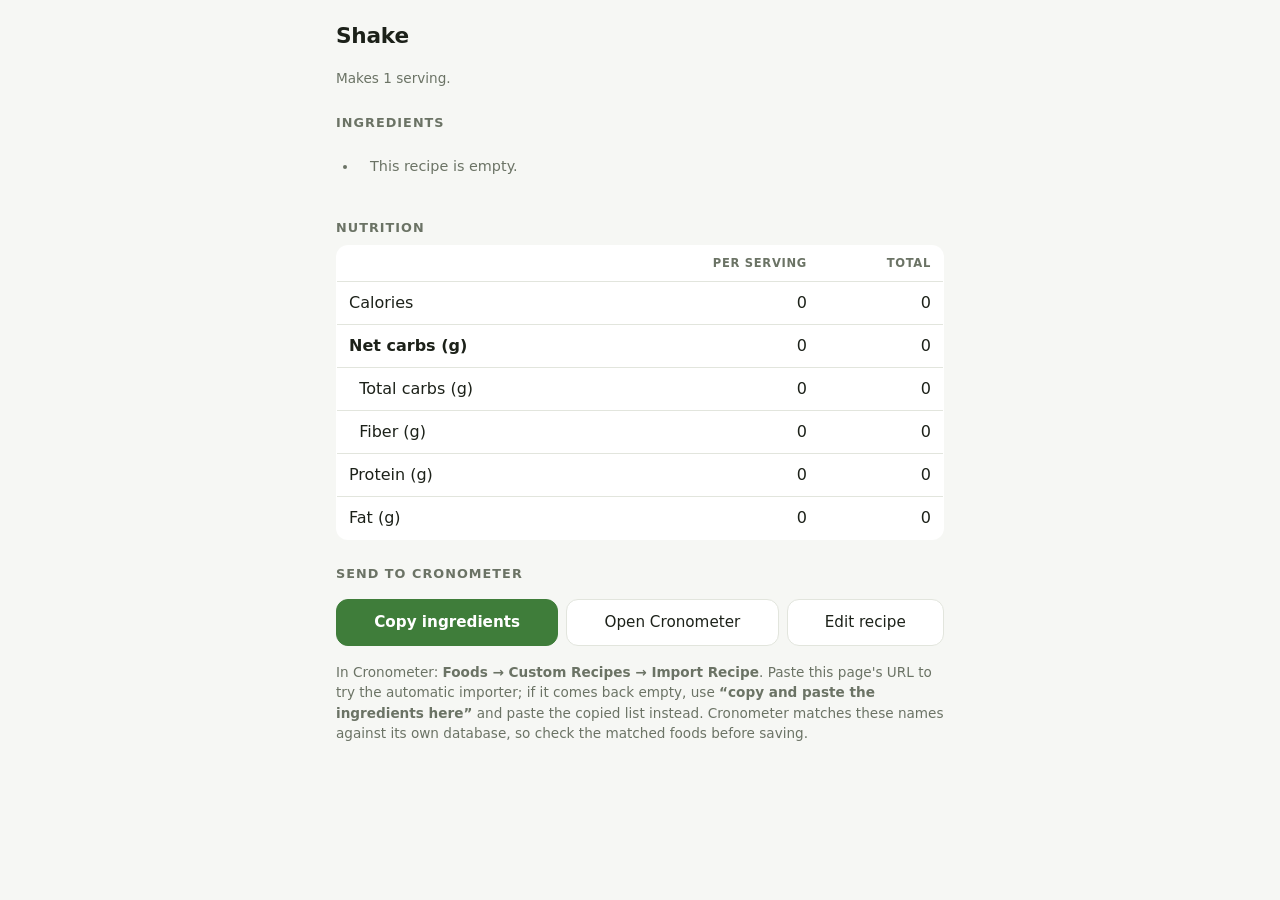
==== recipe.html @ 305732d8 "Add static shake builder with macro calculation and Cronometer handoff A no-build, no-backend web ap" ====
<!doctype html>
<html lang="en">
<head>
<meta charset="utf-8">
<meta name="viewport" content="width=device-width, initial-scale=1">
<title>Shake recipe</title>
<link rel="stylesheet" href="css/styles.css">
</head>
<body class="recipe-page">
<div class="wrap" id="recipe" itemscope itemtype="https://schema.org/Recipe">

  <div id="banner" hidden class="banner"></div>

  <h1 itemprop="name" id="r-name">Shake</h1>
  <p class="note" id="r-yield">Makes <span itemprop="recipeYield">1</span> serving.</p>

  <h2>Ingredients</h2>
  <ul class="recipe-ingredients" id="r-ingredients"></ul>

  <h2>Nutrition</h2>
  <table class="nutrition">
    <thead>
      <tr><th scope="col">&nbsp;</th><th scope="col">Per serving</th><th scope="col">Total</th></tr>
    </thead>
    <tbody>
      <tr><td>Calories</td><td id="r-kcal">0</td><td id="r-kcal-t">0</td></tr>
      <tr><td><b>Net carbs (g)</b></td><td id="r-netCarb">0</td><td id="r-netCarb-t">0</td></tr>
      <tr><td>&nbsp;&nbsp;Total carbs (g)</td><td id="r-carb">0</td><td id="r-carb-t">0</td></tr>
      <tr><td>&nbsp;&nbsp;Fiber (g)</td><td id="r-fiber">0</td><td id="r-fiber-t">0</td></tr>
      <tr><td>Protein (g)</td><td id="r-protein">0</td><td id="r-protein-t">0</td></tr>
      <tr><td>Fat (g)</td><td id="r-fat">0</td><td id="r-fat-t">0</td></tr>
    </tbody>
  </table>

  <h2>Send to Cronometer</h2>
  <div class="actions">
    <button class="btn btn-primary" id="copy-ingredients" type="button">Copy ingredients</button>
    <a class="btn" id="cronometer" href="https://cronometer.com/#foods" target="_blank" rel="noopener">Open Cronometer</a>
    <a class="btn" id="edit" href="index.html">Edit recipe</a>
  </div>

  <p class="note">
    In Cronometer: <b>Foods → Custom Recipes → Import Recipe</b>. Paste this page's URL to try
    the automatic importer; if it comes back empty, use <b>“copy and paste the ingredients
    here”</b> and paste the copied list instead. Cronometer matches these names against its own
    database, so check the matched foods before saving.
  </p>

</div>

<script src="js/shared.js"></script>
<script src="js/recipe.js"></script>
</body>
</html>
---- css/styles.css ----
:root {
  --bg: #f6f7f4;
  --surface: #ffffff;
  --border: #e2e5dd;
  --text: #1c2119;
  --muted: #6b7365;
  --accent: #3f7d3a;
  --accent-soft: #eaf3e8;
  --accent-text: #ffffff;
  --warn: #a8600f;
  --radius: 12px;
  --bar-h: 84px;
}

@media (prefers-color-scheme: dark) {
  :root {
    --bg: #14170f;
    --surface: #1d211a;
    --border: #2e3428;
    --text: #e8ece3;
    --muted: #9aa392;
    --accent: #7cbb6f;
    --accent-soft: #232b1f;
    --accent-text: #10140c;
    --warn: #d99a4a;
  }
}

* { box-sizing: border-box; }

html { -webkit-text-size-adjust: 100%; }

body {
  margin: 0;
  background: var(--bg);
  color: var(--text);
  font: 16px/1.5 system-ui, -apple-system, "Segoe UI", Roboto, sans-serif;
  overflow-wrap: break-word;
}

.wrap {
  max-width: 640px;
  margin: 0 auto;
  padding: 16px 16px calc(var(--bar-h) + 32px);
}

h1 {
  font-size: 1.35rem;
  letter-spacing: -0.01em;
  margin: 4px 0 16px;
}

h2 {
  font-size: 0.8rem;
  text-transform: uppercase;
  letter-spacing: 0.08em;
  color: var(--muted);
  margin: 24px 0 8px;
}

/* ---------- form controls ---------- */

label { display: block; }

.field { margin-bottom: 12px; }

.field > span {
  display: block;
  font-size: 0.78rem;
  color: var(--muted);
  margin-bottom: 4px;
}

input[type="text"],
input[type="number"] {
  width: 100%;
  /* 16px minimum: anything smaller makes iOS zoom on focus. */
  font: inherit;
  font-size: 16px;
  padding: 11px 12px;
  color: var(--text);
  background: var(--surface);
  border: 1px solid var(--border);
  border-radius: var(--radius);
}

input:focus-visible,
button:focus-visible {
  outline: 2px solid var(--accent);
  outline-offset: 2px;
}

.row-2 { display: flex; gap: 12px; }
.row-2 .field:first-child { flex: 1; }
.row-2 .field:last-child { width: 96px; }

/* ---------- ingredient rows ---------- */

.list {
  list-style: none;
  margin: 0;
  padding: 0;
  border: 1px solid var(--border);
  border-radius: var(--radius);
  background: var(--surface);
  overflow: hidden;
}

.list li + li { border-top: 1px solid var(--border); }

/* Wraps so the detail line gets the full row width instead of the ~180px left
   over beside the stepper, which forced every row onto two lines. */
.item {
  display: flex;
  flex-wrap: wrap;
  align-items: center;
  gap: 2px 12px;
  padding: 10px 12px;
  min-height: 56px;
}

.item.on { background: var(--accent-soft); }

.item-main { flex: 1; min-width: 0; }

.item-name { display: block; }

.item-sub {
  flex-basis: 100%;
  font-size: 0.78rem;
  color: var(--muted);
  font-variant-numeric: tabular-nums;
}

.unverified {
  color: var(--warn);
  cursor: help;
}

/* ---------- stepper ---------- */

.stepper {
  display: flex;
  align-items: center;
  gap: 2px;
  flex: none;
}

.stepper button {
  width: 44px;
  height: 44px;
  font: inherit;
  font-size: 1.25rem;
  line-height: 1;
  color: var(--text);
  background: var(--bg);
  border: 1px solid var(--border);
  border-radius: 10px;
  cursor: pointer;
}

.stepper button:active { background: var(--accent-soft); }

.stepper .qty {
  min-width: 46px;
  text-align: center;
  font-variant-numeric: tabular-nums;
  font-weight: 600;
}

.add {
  flex: none;
  width: 44px;
  height: 44px;
  font: inherit;
  font-size: 1.4rem;
  line-height: 1;
  color: var(--accent);
  background: var(--bg);
  border: 1px solid var(--border);
  border-radius: 10px;
  cursor: pointer;
}

/* ---------- buttons ---------- */

.actions {
  display: flex;
  flex-wrap: wrap;
  gap: 8px;
  margin-top: 16px;
}

.btn {
  flex: 1 1 auto;
  min-height: 44px;
  padding: 11px 16px;
  font: inherit;
  font-size: 0.95rem;
  text-align: center;
  text-decoration: none;
  color: var(--text);
  background: var(--surface);
  border: 1px solid var(--border);
  border-radius: var(--radius);
  cursor: pointer;
}

.btn-primary {
  color: var(--accent-text);
  background: var(--accent);
  border-color: var(--accent);
  font-weight: 600;
}

/* ---------- sticky totals ---------- */

.totals {
  position: fixed;
  left: 0;
  right: 0;
  bottom: 0;
  z-index: 10;
  display: flex;
  align-items: center;
  gap: 12px;
  padding: 10px 16px calc(10px + env(safe-area-inset-bottom));
  background: var(--surface);
  border-top: 1px solid var(--border);
}

.totals-inner {
  max-width: 640px;
  margin: 0 auto;
  width: 100%;
  display: flex;
  align-items: center;
  gap: 12px;
}

.macros {
  flex: 1;
  display: flex;
  gap: 14px;
}

.macro { text-align: left; }

.macro b {
  display: block;
  font-size: 1.05rem;
  font-variant-numeric: tabular-nums;
}

.macro span {
  font-size: 0.68rem;
  text-transform: uppercase;
  letter-spacing: 0.06em;
  color: var(--muted);
}

.totals .btn { flex: none; }

/* ---------- recipe page ---------- */

.recipe-ingredients {
  margin: 0;
  padding-left: 22px;
}

.recipe-ingredients li { margin-bottom: 6px; }

table.nutrition {
  width: 100%;
  border-collapse: collapse;
  margin-top: 8px;
  background: var(--surface);
  border: 1px solid var(--border);
  border-radius: var(--radius);
  overflow: hidden;
}

.nutrition th,
.nutrition td {
  padding: 9px 12px;
  text-align: right;
  border-bottom: 1px solid var(--border);
  font-variant-numeric: tabular-nums;
}

.nutrition th:first-child,
.nutrition td:first-child { text-align: left; font-weight: 400; }

.nutrition thead th {
  font-size: 0.72rem;
  text-transform: uppercase;
  letter-spacing: 0.06em;
  color: var(--muted);
}

.nutrition tbody tr:last-child td { border-bottom: 0; }

.note {
  font-size: 0.85rem;
  color: var(--muted);
  margin: 16px 0 0;
}

.empty {
  padding: 16px 12px;
  color: var(--muted);
  font-size: 0.9rem;
}

.banner {
  padding: 10px 12px;
  margin-bottom: 12px;
  border-radius: var(--radius);
  background: var(--accent-soft);
  border: 1px solid var(--border);
  font-size: 0.88rem;
}

.recipe-page .wrap { padding-bottom: 32px; }
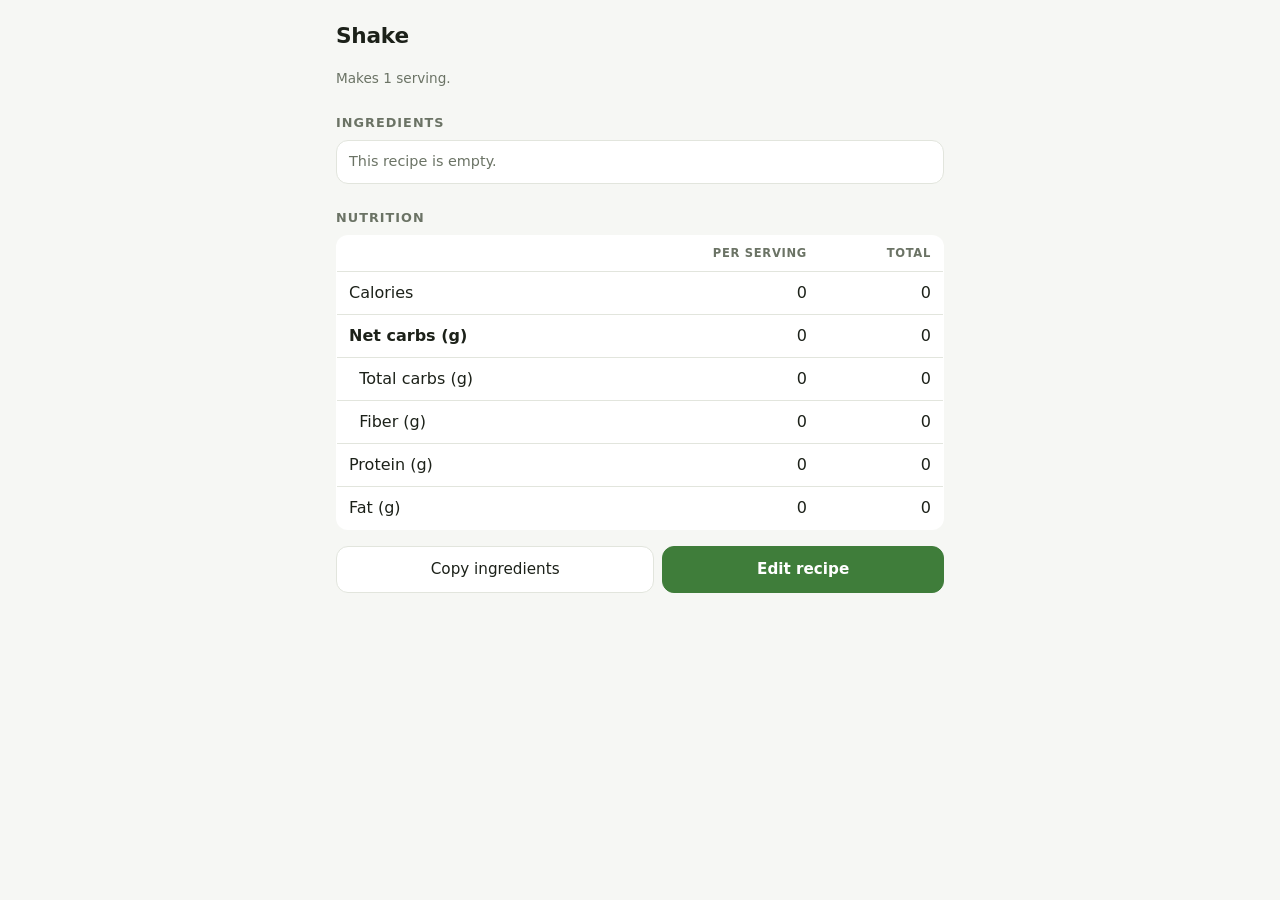
==== commit 26ed848d: "Remove Cronometer import support, rework recipe page for manual entry The importer cannot match thes" ====
--- a/recipe.html
+++ b/recipe.html
@@ -7,12 +7,12 @@
 <link rel="stylesheet" href="css/styles.css">
 </head>
 <body class="recipe-page">
-<div class="wrap" id="recipe" itemscope itemtype="https://schema.org/Recipe">
+<div class="wrap" id="recipe">
 
   <div id="banner" hidden class="banner"></div>
 
-  <h1 itemprop="name" id="r-name">Shake</h1>
-  <p class="note" id="r-yield">Makes <span itemprop="recipeYield">1</span> serving.</p>
+  <h1 id="r-name">Shake</h1>
+  <p class="note" id="r-yield">Makes 1 serving.</p>
 
   <h2>Ingredients</h2>
   <ul class="recipe-ingredients" id="r-ingredients"></ul>
@@ -32,19 +32,10 @@
     </tbody>
   </table>
 
-  <h2>Send to Cronometer</h2>
   <div class="actions">
-    <button class="btn btn-primary" id="copy-ingredients" type="button">Copy ingredients</button>
-    <a class="btn" id="cronometer" href="https://cronometer.com/#foods" target="_blank" rel="noopener">Open Cronometer</a>
-    <a class="btn" id="edit" href="index.html">Edit recipe</a>
+    <button class="btn" id="copy-ingredients" type="button">Copy ingredients</button>
+    <a class="btn btn-primary" id="edit" href="index.html">Edit recipe</a>
   </div>
-
-  <p class="note">
-    In Cronometer: <b>Foods → Custom Recipes → Import Recipe</b>. Paste this page's URL to try
-    the automatic importer; if it comes back empty, use <b>“copy and paste the ingredients
-    here”</b> and paste the copied list instead. Cronometer matches these names against its own
-    database, so check the matched foods before saving.
-  </p>
 
 </div>
 
--- a/css/styles.css
+++ b/css/styles.css
@@ -94,6 +94,34 @@
 .row-2 .field:first-child { flex: 1; }
 .row-2 .field:last-child { width: 96px; }
 
+/* ---------- category chips ---------- */
+
+.chips {
+  display: flex;
+  flex-wrap: wrap;
+  gap: 8px;
+  margin-bottom: 12px;
+}
+
+.chip {
+  min-height: 38px;
+  padding: 8px 14px;
+  font: inherit;
+  font-size: 0.9rem;
+  color: var(--text);
+  background: var(--surface);
+  border: 1px solid var(--border);
+  border-radius: 999px;
+  cursor: pointer;
+}
+
+.chip[aria-pressed="true"] {
+  color: var(--accent-text);
+  background: var(--accent);
+  border-color: var(--accent);
+  font-weight: 600;
+}
+
 /* ---------- ingredient rows ---------- */
 
 .list {
@@ -263,12 +291,30 @@
 
 /* ---------- recipe page ---------- */
 
+/* Name on its own line, amount beneath: the name is what you type into
+   Cronometer's search, so it should not have to be picked out of a sentence. */
 .recipe-ingredients {
+  list-style: none;
   margin: 0;
-  padding-left: 22px;
-}
-
-.recipe-ingredients li { margin-bottom: 6px; }
+  padding: 0;
+  border: 1px solid var(--border);
+  border-radius: var(--radius);
+  background: var(--surface);
+  overflow: hidden;
+}
+
+.recipe-ingredients li { padding: 10px 12px; }
+
+.recipe-ingredients li + li { border-top: 1px solid var(--border); }
+
+.ing-name { display: block; }
+
+.ing-amount {
+  display: block;
+  font-size: 0.85rem;
+  color: var(--muted);
+  font-variant-numeric: tabular-nums;
+}
 
 table.nutrition {
   width: 100%;
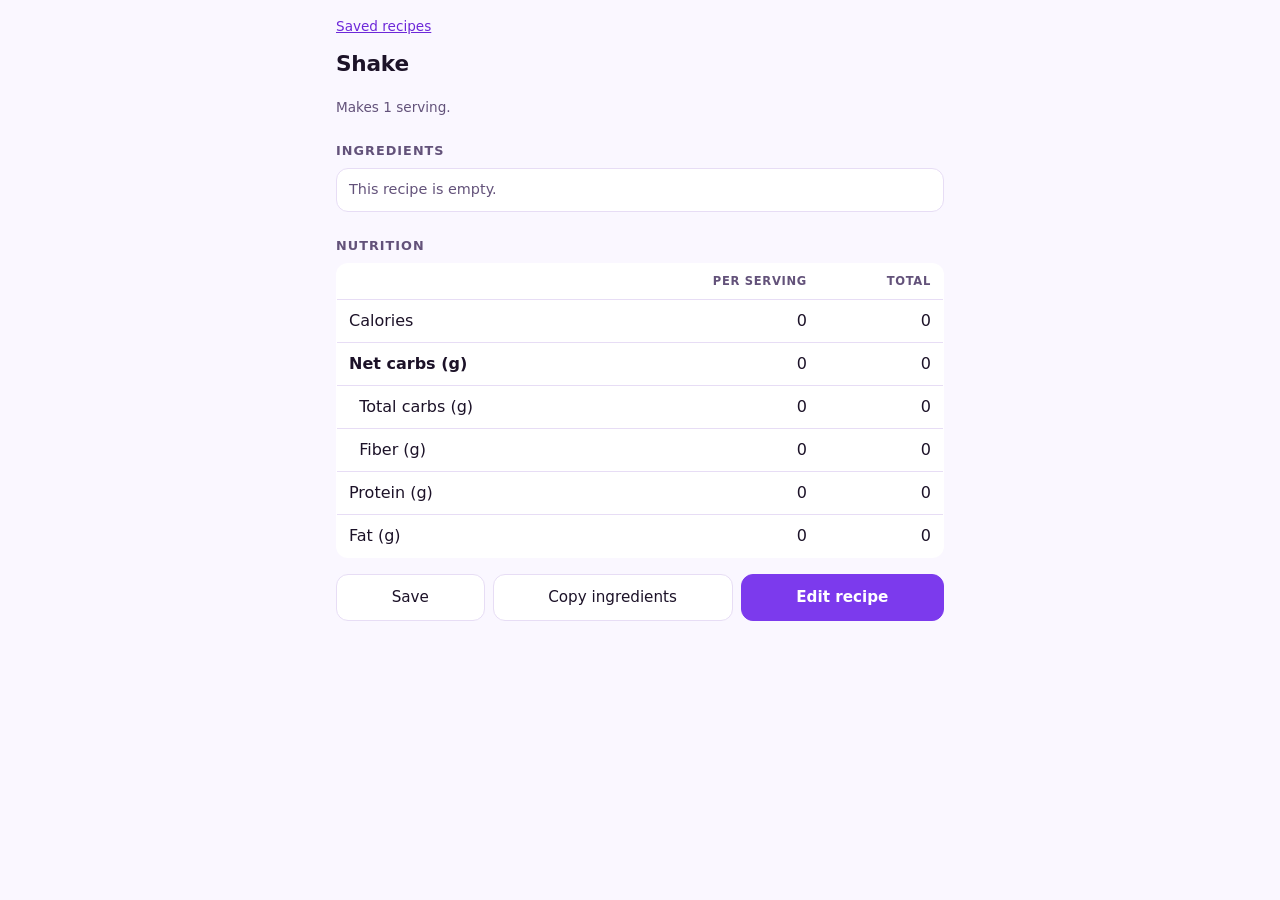
==== commit dd742e6c: "Add saved recipes, restructure ingredient categories Saved recipes: new saved.html backed by a local" ====
--- a/recipe.html
+++ b/recipe.html
@@ -3,6 +3,8 @@
 <head>
 <meta charset="utf-8">
 <meta name="viewport" content="width=device-width, initial-scale=1">
+<meta name="theme-color" content="#faf7ff" media="(prefers-color-scheme: light)">
+<meta name="theme-color" content="#0f0c15" media="(prefers-color-scheme: dark)">
 <title>Shake recipe</title>
 <link rel="stylesheet" href="css/styles.css">
 </head>
@@ -10,6 +12,7 @@
 <div class="wrap" id="recipe">
 
   <div id="banner" hidden class="banner"></div>
+  <p class="nav"><a href="saved.html">Saved recipes</a></p>
 
   <h1 id="r-name">Shake</h1>
   <p class="note" id="r-yield">Makes 1 serving.</p>
@@ -33,6 +36,7 @@
   </table>
 
   <div class="actions">
+    <button class="btn" id="save-recipe" type="button">Save</button>
     <button class="btn" id="copy-ingredients" type="button">Copy ingredients</button>
     <a class="btn btn-primary" id="edit" href="index.html">Edit recipe</a>
   </div>
@@ -40,6 +44,7 @@
 </div>
 
 <script src="js/shared.js"></script>
+<script src="js/store.js"></script>
 <script src="js/recipe.js"></script>
 </body>
 </html>
--- a/css/styles.css
+++ b/css/styles.css
@@ -1,28 +1,34 @@
 :root {
-  --bg: #f6f7f4;
+  --bg: #faf7ff;
   --surface: #ffffff;
-  --border: #e2e5dd;
-  --text: #1c2119;
-  --muted: #6b7365;
-  --accent: #3f7d3a;
-  --accent-soft: #eaf3e8;
+  --border: #e7ddf5;
+  --text: #1c1228;
+  --muted: #63527a;
+  /* Accent is a fill colour; --accent-ink is the same hue darkened enough to
+     pass as text/outline on --bg. Keeping them apart is what lets the fill stay
+     vivid instead of being dragged down to a readable-as-text darkness. */
+  --accent: #7c3aed;
+  --accent-ink: #6d28d9;
+  --accent-soft: #f1e8ff;
   --accent-text: #ffffff;
-  --warn: #a8600f;
+  /* Red-leaning, so the unverified marker stays distinct from the purple accent. */
+  --warn: #c0203c;
   --radius: 12px;
   --bar-h: 84px;
 }
 
 @media (prefers-color-scheme: dark) {
   :root {
-    --bg: #14170f;
-    --surface: #1d211a;
-    --border: #2e3428;
-    --text: #e8ece3;
-    --muted: #9aa392;
-    --accent: #7cbb6f;
-    --accent-soft: #232b1f;
-    --accent-text: #10140c;
-    --warn: #d99a4a;
+    --bg: #0f0c15;
+    --surface: #1b1626;
+    --border: #3b3252;
+    --text: #f6f1fc;
+    --muted: #b7a8d0;
+    --accent: #9d6bff;
+    --accent-ink: #c4b0ff;
+    --accent-soft: #241834;
+    --accent-text: #17092b;
+    --warn: #ff8299;
   }
 }
 
@@ -86,13 +92,15 @@
 
 input:focus-visible,
 button:focus-visible {
-  outline: 2px solid var(--accent);
+  outline: 2px solid var(--accent-ink);
   outline-offset: 2px;
 }
 
 .row-2 { display: flex; gap: 12px; }
 .row-2 .field:first-child { flex: 1; }
-.row-2 .field:last-child { width: 96px; }
+/* Sized by its contents: the servings control is a stepper now, not the 96px
+   number input this rule was cut for. */
+.row-2 .field:last-child { flex: none; }
 
 /* ---------- category chips ---------- */
 
@@ -203,7 +211,7 @@
   font: inherit;
   font-size: 1.4rem;
   line-height: 1;
-  color: var(--accent);
+  color: var(--accent-ink);
   background: var(--bg);
   border: 1px solid var(--border);
   border-radius: 10px;
@@ -368,3 +376,63 @@
 }
 
 .recipe-page .wrap { padding-bottom: 32px; }
+
+/* ---------- saved recipes ---------- */
+
+.nav {
+  font-size: 0.85rem;
+  margin: 0 0 12px;
+}
+
+.nav a { color: var(--accent-ink); }
+
+.saved-list {
+  list-style: none;
+  margin: 0;
+  padding: 0;
+  border: 1px solid var(--border);
+  border-radius: var(--radius);
+  background: var(--surface);
+  overflow: hidden;
+}
+
+.saved-list li + li { border-top: 1px solid var(--border); }
+
+.saved-list li {
+  display: flex;
+  align-items: center;
+  gap: 8px;
+  padding: 10px 12px;
+}
+
+.saved-link {
+  flex: 1;
+  min-width: 0;
+  text-decoration: none;
+  color: inherit;
+}
+
+.saved-list .btn { flex: none; }
+
+.btn-small {
+  min-height: 44px;
+  padding: 8px 12px;
+  font-size: 0.85rem;
+}
+
+/* An author display rule beats the UA stylesheet's [hidden] { display: none },
+   so the attribute needs restoring explicitly. */
+.io[hidden] { display: none; }
+
+.io {
+  display: block;
+  width: 100%;
+  min-height: 160px;
+  margin: 12px 0;
+  font: 13px/1.5 ui-monospace, SFMono-Regular, Menlo, Consolas, monospace;
+  color: var(--text);
+  background: var(--surface);
+  border: 1px solid var(--border);
+  border-radius: var(--radius);
+  padding: 11px 12px;
+}
